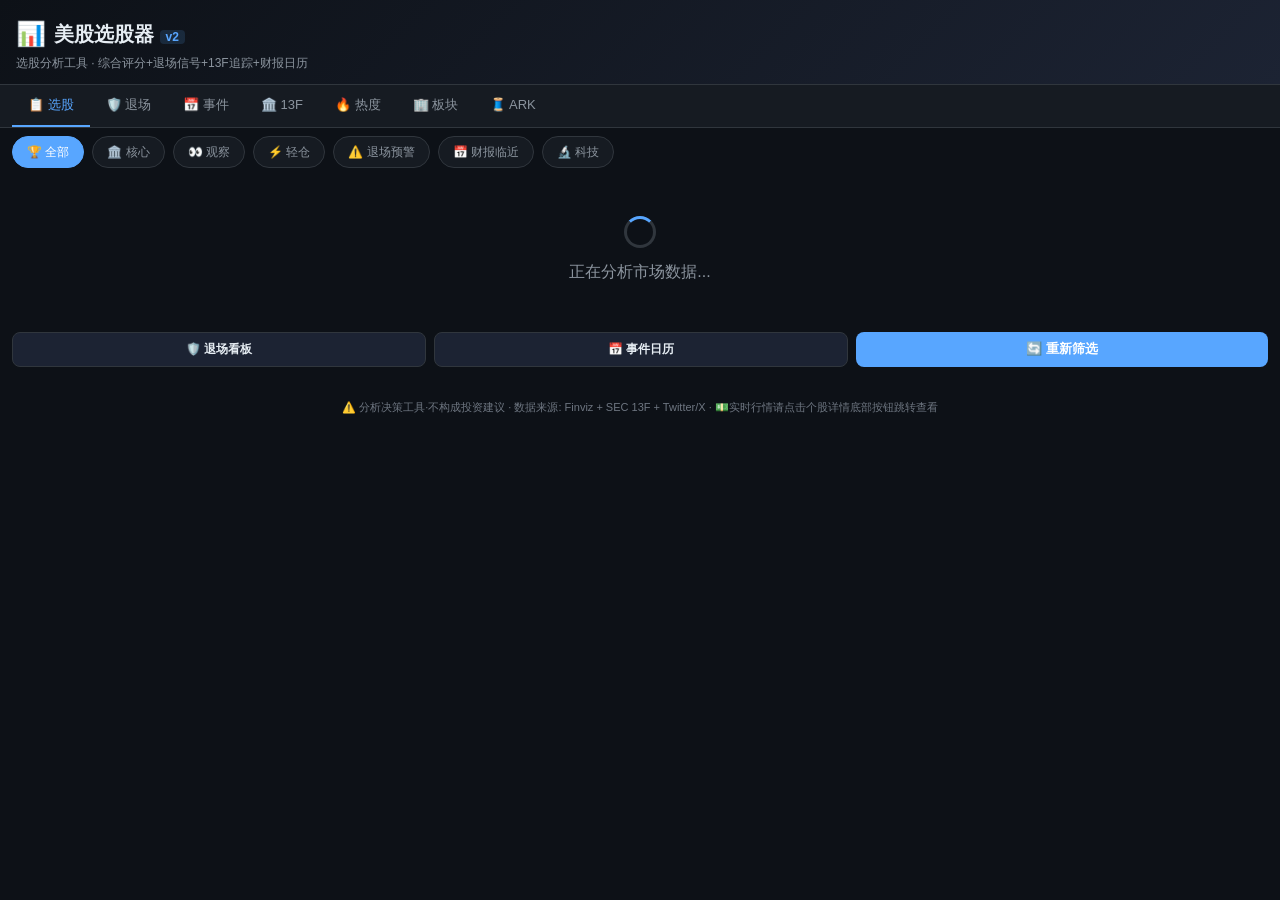
==== screener.html @ b270546b "chore: v4.0.0 最终修复" ====
<!DOCTYPE html>
<html lang="zh-CN">
<head>
  <meta charset="UTF-8">
  <meta name="viewport" content="width=device-width, initial-scale=1.0, maximum-scale=1.0, user-scalable=no">
  <title>美股选股器 v2</title>
  <link rel="manifest" href="manifest.json">
  <meta name="apple-mobile-web-app-capable" content="yes">
  <meta name="apple-mobile-web-app-status-bar-style" content="black-translucent">
  <meta name="apple-mobile-web-app-title" content="选股器">
  <link rel="apple-touch-icon" href="icon-192.png">
  <link rel="stylesheet" href="screener-style.css?v=3.0.0">
  <style>
    /* v2 新增样式 */
    .exit-banner {
      background: linear-gradient(135deg, #1a2332, #2d1b1b);
      border: 1px solid #f85149;
      margin: 0 12px 8px;
      padding: 10px 14px;
      border-radius: 10px;
    }
    .exit-banner.hold { border-color: #3fb950; background: linear-gradient(135deg, #1a2332, #1b2d1b); }
    .exit-banner.warn { border-color: #d29922; background: linear-gradient(135deg, #1a2332, #2d2b1b); }
    .calendar-card {
      background: var(--bg-card);
      border: 1px solid var(--border);
      border-radius: 10px;
      margin: 0 12px 4px;
      padding: 10px 14px;
      display: flex;
      align-items: center;
      gap: 12px;
    }
    .calendar-date {
      width: 50px;
      text-align: center;
      flex-shrink: 0;
    }
    .calendar-date .day { font-size: 20px; font-weight: 700; }
    .calendar-date .month { font-size: 11px; color: var(--text-muted); }
    .calendar-info { flex: 1; }
    .calendar-info .title { font-size: 13px; font-weight: 600; }
    .calendar-info .desc { font-size: 11px; color: var(--text-secondary); }
    .impact-badge {
      font-size: 10px; padding: 2px 8px; border-radius: 4px; font-weight: 600;
    }
    .impact-high { background: rgba(248,81,73,0.2); color: #f85149; }
    .impact-mid { background: rgba(210,153,34,0.2); color: #d29922; }
    .impact-low { background: rgba(139,148,158,0.2); color: #8b949e; }
    .impact-extreme { background: rgba(188,140,255,0.2); color: #bc8cff; }
    .today-marker {
      display: inline-block;
      background: var(--accent-blue);
      color: #fff;
      font-size: 10px;
      padding: 1px 6px;
      border-radius: 3px;
      margin-left: 6px;
    }
    .fund-card {
      background: var(--bg-card);
      border: 1px solid var(--border);
      border-radius: 10px;
      margin: 0 12px 8px;
      padding: 12px 14px;
    }
    .fund-header {
      display: flex;
      align-items: center;
      justify-content: space-between;
      margin-bottom: 6px;
    }
    .fund-name { font-size: 14px; font-weight: 700; }
    .fund-house { font-size: 11px; color: var(--text-muted); }
    .fund-stock {
      display: inline-block;
      font-size: 12px;
      background: rgba(63,185,80,0.15);
      color: var(--accent-green);
      padding: 2px 8px;
      border-radius: 4px;
      margin: 2px 4px 2px 0;
    }
    .fund-stock.sell {
      background: rgba(248,81,73,0.15);
      color: var(--accent-red);
    }
    .tag.buy { background: rgba(63,185,80,0.15); color: var(--accent-green); }
    .tag.sell { background: rgba(248,81,73,0.15); color: var(--accent-red); }
    .tag.hold { background: rgba(88,166,255,0.15); color: var(--accent-blue); }
    .tag.warn { background: rgba(210,153,34,0.15); color: #d29922; }
    .earnings-countdown {
      font-size: 11px;
      color: var(--text-secondary);
      margin-top: 2px;
    }
  </style>
</head>
<body>

<!-- ======== Header ======== -->
<header class="app-header">
  <div class="app-title">
    <span class="icon">📊</span>
    <span>美股选股器 <span style="font-size:12px; color:#58a6ff; background:rgba(88,166,255,0.15); padding:0 6px; border-radius:4px">v2</span></span>
  </div>
  <div class="app-subtitle">选股分析工具 · 综合评分+退场信号+13F追踪+财报日历</div>
</header>

<!-- ======== Tab Bar ======== -->
<div class="tab-bar" id="tabBar">
  <div class="tab active" data-tab="results" onclick="switchTab('results')">📋 选股</div>
  <div class="tab" data-tab="holdings" onclick="switchTab('holdings')">🛡️ 退场</div>
  <div class="tab" data-tab="calendar" onclick="switchTab('calendar')">📅 事件</div>
  <div class="tab" data-tab="funds" onclick="switchTab('funds')">🏛️ 13F</div>
  <div class="tab" data-tab="heatmap" onclick="switchTab('heatmap')">🔥 热度</div>
  <div class="tab" data-tab="market" onclick="switchTab('market')">🏢 板块</div>
  <div class="tab" data-tab="ark" onclick="switchTab('ark')">🧵 ARK</div>
</div>

<!-- ======== Filter Chips ======== -->
<div class="filter-bar" id="filterBar">
  <div class="filter-chip active" data-filter="all" onclick="applyFilter('all')">🏆 全部</div>
  <div class="filter-chip" data-filter="core" onclick="applyFilter('core')">🏛️ 核心</div>
  <div class="filter-chip" data-filter="watch" onclick="applyFilter('watch')">👀 观察</div>
  <div class="filter-chip" data-filter="light" onclick="applyFilter('light')">⚡ 轻仓</div>
  <div class="filter-chip" data-filter="exit_warn" onclick="applyFilter('exit_warn')">⚠️ 退场预警</div>
  <div class="filter-chip" data-filter="earnings" onclick="applyFilter('earnings')">📅 财报临近</div>
  <div class="filter-chip" data-filter="tech" onclick="applyFilter('tech')">🔬 科技</div>
</div>

<!-- ======== Content ======== -->
<div id="contentArea">
  <div class="loading" id="loadingIndicator">
    <div class="spinner"></div>
    <div>正在分析市场数据...</div>
  </div>
  <div id="resultsContent" style="display:none"></div>
</div>

<!-- ======== Bottom ======== -->
<div class="btn-group">
  <button class="btn btn-secondary" onclick="switchTab('holdings')">🛡️ 退场看板</button>
  <button class="btn btn-secondary" onclick="switchTab('calendar')">📅 事件日历</button>
  <button class="btn btn-primary" onclick="runScreener()">🔄 重新筛选</button>
</div>

<div class="disclaimer">
  ⚠️ 分析决策工具·不构成投资建议 · 数据来源: Finviz + SEC 13F + Twitter/X · 💵实时行情请点击个股详情底部按钮跳转查看
</div>

<script src="screener-data.js?v=4.0.0"></script>
<script>
// 清除所有旧Service Worker，确保加载最新版
if ('serviceWorker' in navigator) {
  navigator.serviceWorker.getRegistrations().then(regs => {
    regs.forEach(r => r.unregister());
  });
}}
if ('serviceWorker' in navigator) {
  navigator.serviceWorker.register('sw.js').then(reg => {
    console.log('[SW] 注册成功');
    
    // 监听版本更新
    reg.addEventListener('updatefound', () => {
      const newWorker = reg.installing;
      newWorker.addEventListener('statechange', () => {
        if (newWorker.state === 'installed' && navigator.serviceWorker.controller) {
          // 新版本已下载
          if (confirm('📊 选股器有新版本可用！是否立即刷新应用？')) {
            newWorker.postMessage({ type: 'SKIP_WAITING' });
            window.location.reload();
          }
        }
      });
    });
  }).catch(() => {});
  
  // 监听来自SW的消息
  navigator.serviceWorker.addEventListener('message', event => {
    if (event.data && event.data.type === 'VERSION_RESPONSE') {
      const ver = event.data.data;
      console.log('[SW] 服务器版本:', ver.version);
    }
  });
}
// ========================================
// 美股选股器 v2.0 - 主程序
// ========================================

let currentFilter = 'all';
let currentTab = 'results';
let stockList = [];

function init() {
  stockList = Object.values(STOCK_DATABASE);
  stockList.sort((a, b) => b.comp - a.comp);
  setTimeout(() => {
    document.getElementById('loadingIndicator').style.display = 'none';
    renderResults();
  }, 400);
}

// ---- Tab 切换 ----
function switchTab(tab) {
  currentTab = tab;
  document.querySelectorAll('.tab').forEach(t => t.classList.remove('active'));
  document.querySelector(`.tab[data-tab="${tab}"]`).classList.add('active');
  
  const hasFilter = ['results', 'holdings'].includes(tab);
  document.getElementById('filterBar').style.display = hasFilter ? 'flex' : 'none';
  
  document.getElementById('resultsContent').style.display = 'block';
  
  switch(tab) {
    case 'results': renderResults(); break;
    case 'holdings': renderExitSignals(); break;
    case 'calendar': renderCalendar(); break;
    case 'funds': renderFunds(); break;
    case 'heatmap': renderHeatmap(); break;
    case 'market': renderMarket(); break;
    case 'ark': renderARK(); break;
  }
}

// ---- 筛选 ----
function applyFilter(filter) {
  currentFilter = filter;
  document.querySelectorAll('.filter-chip').forEach(c => c.classList.remove('active'));
  document.querySelector(`.filter-chip[data-filter="${filter}"]`).classList.add('active');
  
  if (currentTab === 'holdings') renderExitSignals();
  else renderResults();
}

function getFilteredStocks() {
  let list = [...stockList];
  switch(currentFilter) {
    case 'core': list = list.filter(s => s.position === 'core'); break;
    case 'watch': list = list.filter(s => s.position === 'watch'); break;
    case 'light': list = list.filter(s => s.position === 'light'); break;
    case 'exit_warn': list = list.filter(s => s.exit && s.exit.status !== '持有'); break;
    case 'earnings': list = list.filter(s => { const d = daysUntil(s.earnings_date); return d >= 0 && d <= 30; }); break;
    case 'tech': list = list.filter(s => s.sector === '科技'); break;
  }
  return list;
}

// ============================================================
// TAB 1: 选股结果
// ============================================================
function renderResults() {
  const list = getFilteredStocks();
  let html = `<div class="section-title">📋 选股结果 <span class="badge">${list.length}只</span></div>`;
  
  const top = SECTOR_PERFORMANCE[0];
  html += `<div class="sector-banner">
    <div class="sector-name">🥇 ${top.name} 领先</div>
    <div class="sector-stats">
      <span>近1月 <strong>${top.month}</strong></span>
      <span>近1季 <strong>${top.quarter}</strong></span>
      <span>YTD <strong>${top.ytd}</strong></span>
    </div>
  </div>`;
  
  list.forEach((s, i) => {
    const r = i + 1;
    const rc = r <= 3 ? `rank-${r}` : 'rank-default';
    const days = daysUntil(s.earnings_date);
    const earnLabel = (days >= 0 && days <= 30) ? `<span class="today-marker">${days}天后财报</span>` : '';
    
    html += `
    <div class="stock-card" onclick="showDetail('${s.ticker}')">
      <div class="stock-top">
        <div class="stock-info">
          <div class="stock-rank ${rc}">${r}</div>
          <div>
            <div class="stock-ticker">${s.ticker} <span class="stock-name">${s.name}</span></div>
          </div>
        </div>
        <div class="stock-change change-${s.change >= 0 ? 'up' : 'down'}">${s.change >= 0 ? '+' : ''}${s.change.toFixed(2)}%</div>
      </div>
      <div class="stock-meta">
        <span class="tag sector">${s.sector}</span>
        <span class="tag ${s.comp >= 4.5 ? 'score-high' : s.comp >= 4.0 ? 'score-mid' : 'score-low'}">${s.comp.toFixed(1)}分 ${stars(s.tech)}</span>
        <span class="position-badge position-${s.position}">${positionLabel(s.position)}</span>
        ${s.exit && s.exit.status !== '持有' ? `<span class="tag warn">⚠️ ${s.exit.status}</span>` : ''}
        ${earnLabel}
      </div>
      <div class="stock-body">
        <div class="stock-grid">
          <div class="metric"><div class="metric-label">技术</div><div class="metric-value">${stars(s.tech)}</div></div>
          <div class="metric"><div class="metric-label">基本面</div><div class="metric-value">${stars(s.fund)}</div></div>
          <div class="metric"><div class="metric-label">热度</div><div class="metric-value heat-high">${s.heat}/10</div></div>
          <div class="metric"><div class="metric-label">综合</div><div class="metric-value" style="color:${scoreColor(s.comp)}">${s.comp.toFixed(1)}</div></div>
        </div>
        <div class="stock-catalyst">💡 ${s.description}</div>
        <div class="stock-risk">⚠️ ${s.risk}</div>
        <div style="margin-top:6px; display:flex; gap:6px; align-items:center">
          <span style="font-size:11px; color:#8b949e">📊 综合${s.comp.toFixed(1)} · 🔥${s.heat}/10</span>
          <span style="font-size:11px; color:#58a6ff; cursor:pointer" onclick="event.stopPropagation();window.open('https://finviz.com/quote.ashx?t=${s.ticker}','_blank')">📈 K线</span>
          <span style="font-size:11px; color:#8b949e">|</span>
          <span style="font-size:11px; color:#58a6ff; cursor:pointer" onclick="event.stopPropagation();window.open('https://www.google.com/finance/quote/${s.ticker}:NASDAQ','_blank')">💵 实时价</span>
          ${s.earnings_date ? `<span style="font-size:11px; color:#8b949e">|</span>
          <span style="font-size:11px; color:#d29922">📅 ${s.earnings_date}</span>` : ''}
        </div>
      </div>
    </div>`;
  });
  
  document.getElementById('resultsContent').innerHTML = html;
}

// ============================================================
// TAB 2: 退场信号看板
// ============================================================
function renderExitSignals() {
  let list = [...stockList];
  if (currentFilter === 'exit_warn') list = list.filter(s => s.exit && s.exit.status !== '持有');
  
  let html = `
  <div class="section-title">🛡️ 退场信号看板 <span class="badge">${list.length}只</span></div>
  <div class="card" style="font-size:12px">
    <strong>止盈逻辑：</strong>RSI>85 / 涨幅偏离均线>20% → 减仓<br>
    <strong>止损逻辑：</strong>跌破SMA50 / RSI&lt;30 → 清仓<br>
    <strong>预警逻辑：</strong>SMA20下穿SMA50 → 趋势转空
  </div>`;
  
  // 统计
  const warnCount = list.filter(s => s.exit && s.exit.status !== '持有').length;
  if (warnCount > 0) {
    html += `<div class="exit-banner warn">
      <strong>⚠️ ${warnCount}只股票需关注退场信号</strong> — 部分标的存在超买/回调风险
    </div>`;
  }
  
  list.forEach(s => {
    const ex = s.exit || { stop: -15, rsi_sell: 85, ma_violation: 'SMA50', status: '持有' };
    const isWarn = ex.status !== '持有';
    const bannerClass = isWarn ? (ex.status === '超买预警' ? 'warn' : 'exit-banner') : 'hold';
    
    html += `
    <div class="stock-card" onclick="showDetail('${s.ticker}')">
      <div class="stock-top">
        <div class="stock-info">
          <div class="stock-ticker">${s.ticker} <span class="stock-name">${s.name}</span></div>
        </div>
        <div>
          <span class="tag ${isWarn ? 'warn' : 'hold'}">${exitIcon(ex.status)} ${ex.status}</span>
          <span class="position-badge position-${s.position}">${positionLabel(s.position)}</span>
        </div>
      </div>
      <div class="stock-body">
        <div class="stock-grid">
          <div class="metric"><div class="metric-label">止损线</div><div class="metric-value" style="color:#f85149">${s.price * (1 - ex.stop/100) > 0 ? '$' + (s.price * (1 - ex.stop/100)).toFixed(2) : '-'}</div></div>
          <div class="metric"><div class="metric-label">止损幅度</div><div class="metric-value" style="color:#f85149">${ex.stop}%</div></div>
          <div class="metric"><div class="metric-label">RSI警戒</div><div class="metric-value" style="color:#d29922">${ex.rsi_sell}</div></div>
          <div class="metric"><div class="metric-label">均线信号</div><div class="metric-value" style="color:#58a6ff">跌破${ex.ma_violation}</div></div>
        </div>
        ${s.option_flow ? `<div class="info-row"><span class="label">期权异动</span><span class="value">${s.option_flow}</span></div>` : ''}
        ${s.hedge_fund_buys.length ? `<div class="info-row"><span class="label">13F增持</span><span class="value">${s.hedge_fund_buys.join(', ')}</span></div>` : ''}
      </div>
    </div>`;
  });
  
  if (list.length === 0) {
    html += `<div class="empty-state"><div class="emoji">✅</div><div>暂无退场预警，所有标的持有中</div></div>`;
  }
  
  document.getElementById('resultsContent').innerHTML = html;
}

// ============================================================
// TAB 3: 事件日历
// ============================================================
function renderCalendar() {
  const today = new Date();
  const todayStr = today.toISOString().slice(0, 10);
  
  let html = `<div class="section-title">📅 事件日历 <span class="badge">含财报+经济数据</span></div>`;
  
  // 近期财报
  html += `<div class="card" style="margin-bottom:4px">
    <div class="card-header"><span class="card-title">📊 近期财报（30天内）</span></div>`;
  
  const earningsList = stockList.filter(s => {
    const d = daysUntil(s.earnings_date);
    return d >= 0 && d <= 30;
  }).sort((a, b) => daysUntil(a.earnings_date) - daysUntil(b.earnings_date));
  
  earningsList.forEach(s => {
    const d = daysUntil(s.earnings_date);
    const dd = new Date(s.earnings_date);
    const day = dd.getDate();
    const mon = ['1月','2月','3月','4月','5月','6月','7月','8月','9月','10月','11月','12月'][dd.getMonth()];
    const isToday = s.earnings_date === todayStr;
    
    html += `<div class="calendar-card">
      <div class="calendar-date">
        <div class="day">${day}</div>
        <div class="month">${mon}</div>
      </div>
      <div class="calendar-info">
        <div class="title">${s.ticker} ${s.name} ${isToday ? '<span class="today-marker">今天</span>' : ''}</div>
        <div class="desc">${s.earnings_beat || '待公布'}</div>
      </div>
      <div><span class="impact-badge impact-high">${d}天后</span></div>
    </div>`;
  });
  
  html += `</div>`;
  
  // 经济日历
  html += `<div class="section-title">🏛️ 宏观经济事件</div>`;
  
  ECONOMIC_CALENDAR.forEach(e => {
    const dd = new Date(e.date);
    const day = dd.getDate();
    const mon = ['1月','2月','3月','4月','5月','6月','7月','8月','9月','10月','11月','12月'][dd.getMonth()];
    const d = daysUntil(e.date);
    if (d < 0) return;
    const impactClass = e.impact === '极高' ? 'impact-extreme' : `impact-${e.impact === '高' ? 'high' : 'mid'}`;
    
    html += `<div class="calendar-card">
      <div class="calendar-date">
        <div class="day">${day}</div>
        <div class="month">${mon}</div>
      </div>
      <div class="calendar-info">
        <div class="title">${e.event}</div>
      </div>
      <div><span class="impact-badge ${impactClass}">${e.impact}</span></div>
    </div>`;
  });
  
  // 美联储日历Tip
  html += `<div class="card" style="margin-top:8px; font-size:12px">
    <strong>💡 策略提醒：</strong>
    FOMC会议前后3天科技股波动加大。CPI/PPI数据日建议减少敞口。
    财报前2周期权IV升高，适合已持仓者卖Call收溢价。
  </div>`;
  
  document.getElementById('resultsContent').innerHTML = html;
}

// ============================================================
// TAB 4: 13F持仓追踪（升级版）
// ============================================================
function renderFunds() {
  let html = `<div class="section-title">🏛️ 13F大佬持仓 <span class="badge">2026-Q1</span></div>
  <div class="card" style="font-size:12px; margin-bottom:8px">
    来源：SEC 13F filings · 显示最新季度增减持TOP股票及金额
  </div>`;
  
  Object.values(HEDGE_FUND_13F).forEach(f => {
    // 判断是否新版数据（带金额的详细版）
    const isDetailed = f.top_buys.length > 0 && typeof f.top_buys[0] === 'object';
    
    html += `<div class="fund-card">
      <div class="fund-header">
        <div>
          <div class="fund-name">${f.name}</div>
          <div class="fund-house">${f.fund} · ${f.last_updated}</div>
        </div>
        ${f.portfolio_value ? `<span style="font-size:11px; color:#d29922">组合 ${f.portfolio_value}${f.positions ? ' · ' + f.positions + '只' : ''}</span>` : ''}
      </div>`;
    
    // 统一渲染：兼容新版（对象数组）和旧版（字符串数组）
    const renderStocks = (list, color, label) => {
      if (!list || list.length === 0) return '';
      let html = `<div style="margin-bottom:4px"><span style="font-size:12px; color:${color}; font-weight:600">${label}</span></div><div style="margin-bottom:10px">`;
      list.forEach(item => {
        let ticker, amountStr = '', name = '';
        if (typeof item === 'object') {
          ticker = item.ticker;
          amountStr = item.amount || (item.shares ? ` (${item.shares})` : '');
          const s = STOCK_DATABASE[ticker.toLowerCase()];
          name = s ? s.name : '';
        } else {
          ticker = item;
          const s = STOCK_DATABASE[ticker.toLowerCase()];
          name = s ? s.name : '';
        }
        html += `<div class="info-row" style="font-size:12px">
          <span><span class="fund-stock" onclick="showDetail('${ticker}')" style="font-size:12px; cursor:pointer">${ticker} ${name}</span></span>
          ${amountStr ? `<span style="color:${color}">${amountStr}</span>` : ''}
        </div>`;
      });
      html += `</div>`;
      return html;
    };
    
    html += renderStocks(f.top_buys, '#3fb950', '📈 增持');
    html += renderStocks(f.top_sells, '#f85149', '📉 减持');
    
    html += `</div>`;
  });
  
  // 共识分析（升级版）
  html += `<div class="section-title">🔍 大佬共识分析（12位）</div>
  <div class="card" style="font-size:12px">
    <div class="info-row"><span class="label">🥇 最多大佬买入</span><span class="value" style="color:#3fb950">NVDA (6家), MSFT/AMZN (4家), AVGO/META (3家)</span></div>
    <div class="info-row"><span class="label">Renaissance NVDA</span><span class="value" style="color:#3fb950">+$278M</span></div>
    <div class="info-row"><span class="label">Citadel NVDA</span><span class="value" style="color:#3fb950">+$850M 🏆最大多头</span></div>
    <div class="info-row"><span class="label">Tiger Global META</span><span class="value" style="color:#3fb950">+$480M</span></div>
    <div class="info-row"><span class="label">Point72 NVDA</span><span class="value" style="color:#3fb950">+$350M</span></div>
    <div class="info-row"><span class="label">Buffett 减持</span><span class="value" style="color:#f85149">AAPL -$1.2B</span></div>
    <div class="info-row"><span class="label">Renaissance 减持</span><span class="value" style="color:#f85149">COST -$578M, PLTR -$542M</span></div>
  </div>`;
  
  document.getElementById('resultsContent').innerHTML = html;
}

// ============================================================
// TAB 5: 热度排行
// ============================================================
function renderHeatmap() {
  const sorted = [...stockList].sort((a, b) => b.heat - a.heat);
  let html = `<div class="section-title">🔥 社交热度排行 <span class="badge">30个来源</span></div>`;
  
  sorted.forEach((s, i) => {
    const bar = (s.heat / 10 * 100).toFixed(0);
    html += `<div class="card" onclick="showDetail('${s.ticker}')">
      <div class="card-header">
        <span class="card-title">#${i+1} ${s.ticker} ${s.name}</span>
        <span class="card-score" style="color:${s.heat >= 8 ? '#f97316' : '#d29922'}">${s.heat}/10 ${fires(s.heat)}</span>
      </div>
      <div class="score-bar"><div class="score-bar-track"><div class="score-bar-fill" style="width:${bar}%; background:${s.heat >= 8 ? '#f97316' : '#d29922'}"></div></div></div>
      <div class="info-row"><span class="label">综合评分</span><span class="value">${s.comp.toFixed(1)} ${stars(s.tech)}</span></div>
      <div class="info-row"><span class="label">催化剂</span><span class="value">${s.description}</span></div>
    </div>`;
  });
  
  document.getElementById('resultsContent').innerHTML = html;
}

// ============================================================
// TAB 6: 板块（升级版：板块分类+各板块下股票+排行榜）
// ============================================================
function renderMarket() {
  const emojis = ['🥇','🥈','🥉','4️⃣','5️⃣','6️⃣','7️⃣','8️⃣','9️⃣','🔟','11'];
  
  // 按板块分组
  const sectorGroups = {};
  stockList.forEach(s => {
    if (!sectorGroups[s.sector]) sectorGroups[s.sector] = [];
    sectorGroups[s.sector].push(s);
  });
  
  // 板块表现映射
  const perfMap = {};
  SECTOR_PERFORMANCE.forEach(p => { perfMap[p.name] = p; });
  
  let html = `<div class="section-title">📈 板块分类 <span class="badge">${Object.keys(sectorGroups).length}个板块</span></div>`;
  
  // 板块快速导航
  html += `<div class="filter-bar" style="flex-wrap:wrap; padding-bottom:4px">`;
  Object.keys(sectorGroups).sort().forEach(sec => {
    const perf = perfMap[sec];
    const rank = perf ? perf.rank : 99;
    const emoji = rank <= 3 ? ['🥇','🥈','🥉'][rank-1] : '';
    const color = perf && perf.change.includes('+') ? '#3fb950' : '#f85149';
    html += `<div class="filter-chip" onclick="document.getElementById('sector-${sec}').scrollIntoView({behavior:'smooth'})" style="background:rgba(88,166,255,0.1);border-color:#58a6ff;color:#58a6ff">
      ${emoji} ${sec} (${sectorGroups[sec].length})
    </div>`;
  });
  html += `<div class="filter-chip" onclick="document.getElementById('sector-ranking').scrollIntoView({behavior:'smooth'})" style="background:rgba(210,153,34,0.1);border-color:#d29922;color:#d29922">
    🏆 板块排行
  </div>`;
  html += `</div>`;
  
  // 各板块股票
  Object.keys(sectorGroups).sort((a,b) => {
    const pa = perfMap[a]; const pb = perfMap[b];
    return (pa ? pa.rank : 99) - (pb ? pb.rank : 99);
  }).forEach(sec => {
    const stocks = sectorGroups[sec].sort((a,b) => b.comp - a.comp);
    const perf = perfMap[sec];
    const rank = perf ? perf.rank : '-';
    const rankEmoji = rank <= 3 ? ['🥇','🥈','🥉'][rank-1] : `#${rank}`;
    const color = perf && perf.change.includes('+') ? '#3fb950' : '#f85149';
    
    html += `<div class="section-title" id="sector-${sec}" style="padding-top:12px">
      ${rankEmoji} ${sec} <span class="badge">${stocks.length}只</span>
      ${perf ? `<span style="font-size:12px; color:${color}; margin-left:8px">${perf.change} · 1月${perf.month}</span>` : ''}
    </div>`;
    
    // 板块Finviz链接
    const finvizSector = sec === '科技' ? 'Technology' : 
                         sec === '消费防御' ? 'Consumer Defensive' :
                         sec === '金融' ? 'Financial' :
                         sec === '能源' ? 'Energy' : sec;
    html += `<div style="padding:0 12px 4px">
      <span style="font-size:11px; color:#58a6ff; cursor:pointer" onclick="window.open('https://finviz.com/groups.ashx?g=sector&v=141&t=PER&o=-perf4w','_blank')">🔗 Finviz板块页面 →</span>
    </div>`;
    
    // 板块概览卡片
    if (perf) {
      html += `<div class="card" style="margin-bottom:4px">
        <div style="display:flex; gap:10px; flex-wrap:wrap; font-size:12px; color:#8b949e">
          <span>今日 <strong style="color:${color}">${perf.change}</strong></span>
          <span>近1周 <strong style="color:#e6edf3">${perf.week}</strong></span>
          <span>近1月 <strong style="color:#e6edf3">${perf.month}</strong></span>
          <span>近1季 <strong style="color:#e6edf3">${perf.quarter}</strong></span>
          <span>YTD <strong style="color:#e6edf3">${perf.ytd}</strong></span>
        </div>
      </div>`;
    }
    
    // 该板块下的股票卡片（精简版）
    stocks.forEach((s, i) => {
      const optFlow = s.option_flow ? `<span style="font-size:11px; color:#f97316">🔥 ${s.option_flow.substring(0,20)}</span>` : '';
      const exitWarn = s.exit && s.exit.status !== '持有' ? `<span class="tag warn" style="font-size:10px">⚠️</span>` : '';
      
      html += `<div class="stock-card" onclick="showDetail('${s.ticker}')" style="margin-bottom:2px">
        <div class="stock-top" style="padding:8px 12px 4px">
          <div class="stock-info">
            <div class="stock-rank rank-default" style="width:20px;height:20px;font-size:10px">${i+1}</div>
            <div>
              <div class="stock-ticker" style="font-size:14px">${s.ticker} <span class="stock-name" style="font-size:11px">${s.name}</span></div>
            </div>
          </div>
          <div style="display:flex;align-items:center;gap:6px">
            <span class="position-badge position-${s.position}" style="font-size:10px">${positionLabel(s.position)}</span>
            ${exitWarn}
            <div class="stock-change change-${s.change >= 0 ? 'up' : 'down'}" style="font-size:12px">${s.change >= 0 ? '+' : ''}${s.change.toFixed(2)}%</div>
          </div>
        </div>
        <div style="padding:2px 12px 8px; display:flex; gap:8px; font-size:11px; color:var(--text-secondary)">
          <span>综合 ${s.comp.toFixed(1)}</span>
          <span>热度 ${s.heat}/10 ${fires(s.heat)}</span>
          <span>${stars(s.tech)}</span>
          ${optFlow}
          <span style="margin-left:auto; color:#58a6ff; font-size:11px" onclick="event.stopPropagation();window.open('https://finviz.com/quote.ashx?t=${s.ticker}','_blank')">📈</span>
        </div>
      </div>`;
    });
  });
  
  // 板块排行总表
  html += `<div class="section-title" id="sector-ranking" style="padding-top:16px">🏆 11大板块排名</div>`;
  SECTOR_PERFORMANCE.forEach((sec, i) => {
    html += `<div class="card" style="margin-bottom:2px">
      <div class="card-header" style="margin-bottom:2px">
        <span class="card-title">${emojis[i] || ''} ${sec.name}</span>
        <span class="card-score" style="color:${sec.change.includes('+') ? '#3fb950' : '#f85149'};font-size:14px">${sec.change}</span>
      </div>
      <div style="display:flex; gap:8px; flex-wrap:wrap; font-size:11px; color:#8b949e">
        <span>近1月 <strong style="color:#e6edf3">${sec.month}</strong></span>
        <span>近1季 <strong style="color:#e6edf3">${sec.quarter}</strong></span>
        <span>YTD <strong style="color:#e6edf3">${sec.ytd}</strong></span>
        <span style="margin-left:auto">
          <span style="color:#58a6ff;cursor:pointer" onclick="event.stopPropagation();window.open('https://finviz.com/groups.ashx?g=sector&t=PER&o=-perf4w','_blank')">Finviz→</span>
        </span>
      </div>
    </div>`;
  });
  
  // 策略建议
  const techPerf = SECTOR_PERFORMANCE[0];
  html += `<div class="section-title">💡 板块轮动策略</div>
  <div class="card" style="font-size:12px">
    <div class="stock-catalyst" style="margin-bottom:6px">🥇 科技板块强势（1月+${techPerf.month}），AI驱动不变</div>
    <div class="stock-catalyst" style="margin-bottom:6px; border-left-color:#d29922">🥈 消费防御震荡上行，适合稳健配置</div>
    <div class="stock-catalyst" style="border-left-color:#f97316">🥉 能源YTD+31%但已高位，注意油价回调风险</div>
  </div>`;
  
  document.getElementById('resultsContent').innerHTML = html;
}

// ============================================================
// 个股详情（增强版）
// ============================================================
function showDetail(ticker) {
  const s = STOCK_DATABASE[ticker];
  if (!s) return;
  const ex = s.exit || {};
  const pct = (s.comp / 5 * 100).toFixed(0);
  const days = daysUntil(s.earnings_date);
  
  let html = `<div class="section-title">🔍 ${s.ticker} ${s.name} 全景分析</div>`;
  
  // 评分卡片
  html += `<div class="card">
    <div class="card-header">
      <span class="card-title">${s.ticker} · ${s.sector} · ${s.industry}</span>
      <span class="card-score" style="color:${scoreColor(s.comp)}">${s.comp.toFixed(1)} ${stars(s.tech)}</span>
    </div>
    <div class="score-bar"><div class="score-bar-track"><div class="score-bar-fill" style="width:${pct}%; background:${scoreColor(s.comp)}"></div></div></div>
    <div class="position-badge position-${s.position}" style="margin:6px 0">${positionLabel(s.position)}</div>
  </div>`;
  
  // 五维评分
  html += `<div class="card">
    <div class="card-header"><span class="card-title">📊 五维评分</span></div>
    ${[
      {label:'技术面(30%)', val: s.tech, color:'#3fb950'},
      {label:'基本面(30%)', val: s.fund, color:'#58a6ff'},
      {label:'社交热度(25%)', val: s.heat/2, color:'#f97316'},
      {label:'催化剂(15%)', val: s.catalyst, color:'#bc8cff'}
    ].map(m => `
      <div class="info-row"><span class="label">${m.label}</span><span class="value">${'⭐'.repeat(Math.round(m.val))}${m.val - Math.round(m.val) > 0 ? '✨' : ''}</span></div>
      <div class="score-bar"><div class="score-bar-track"><div class="score-bar-fill" style="width:${m.val*20}%; background:${m.color}"></div></div></div>
    `).join('')}
  </div>`;
  
  // 退场信号
  html += `<div class="card">
    <div class="card-header">
      <span class="card-title">🛡️ 退场信号</span>
      <span class="tag ${ex.status === '持有' ? 'hold' : 'warn'}">${exitIcon(ex.status)} ${ex.status}</span>
    </div>
    <div class="info-row"><span class="label">止损价位</span><span class="value" style="color:#f85149">$${(s.price * (1 - ex.stop/100)).toFixed(2)} (${ex.stop}%)</span></div>
    <div class="info-row"><span class="label">RSI警戒</span><span class="value" style="color:#d29922">RSI > ${ex.rsi_sell}</span></div>
    <div class="info-row"><span class="label">均线信号</span><span class="value" style="color:#58a6ff">跌破${ex.ma_violation}</span></div>
  </div>`;
  
  // 催化剂+事件
  html += `<div class="card">
    <div class="card-header"><span class="card-title">💡 催化剂</span></div>
    <div class="stock-catalyst">${s.description}</div>
    <div class="info-row" style="margin-top:6px"><span class="label">下次财报</span><span class="value">${s.earnings_date || '待定'} ${days >= 0 && days <= 30 ? '· ' + days + '天后' : ''}</span></div>
    ${s.earnings_beat ? `<div class="info-row"><span class="label">上季表现</span><span class="value" style="color:#3fb950">${s.earnings_beat}</span></div>` : ''}
  </div>`;
  
  // 聪明钱信号
  html += `<div class="card">
    <div class="card-header"><span class="card-title">🏛️ 聪明钱信号</span></div>
    ${s.option_flow ? `<div class="info-row"><span class="label">期权异动</span><span class="value" style="color:#f97316">${s.option_flow}</span></div>` : ''}
    ${s.hedge_fund_buys.length ? `<div class="info-row"><span class="label">13F大佬增持</span><span class="value" style="color:#3fb950">${s.hedge_fund_buys.join(', ')}</span></div>` : ''}
  </div>`;
  
  // 风险
  html += `<div class="card">
    <div class="card-header"><span class="card-title">⚠️ 风险</span></div>
    <div class="stock-risk">${s.risk}</div>
  </div>`;
  
  // 跳转外部工具
  const tickerLow = s.ticker.toLowerCase();
  html += `<div style="display:flex; gap:8px; padding:8px 12px">
    <button class="btn btn-secondary" onclick="window.open('https://finviz.com/quote.ashx?t=${s.ticker}&p=d','_blank')" style="flex:1; justify-content:center">
      📈 Finviz K线
    </button>
    <button class="btn btn-secondary" onclick="window.open('https://www.google.com/finance/quote/${s.ticker}:NASDAQ','_blank')" style="flex:1; justify-content:center">
      💵 实时行情
    </button>
    <button class="btn btn-secondary" onclick="window.open('https://www.tradingview.com/chart/?symbol=${s.ticker}','_blank')" style="flex:1; justify-content:center">
      📊 TradingView
    </button>
  </div>`;
  
  // 实时行情 -> 数据来源说明
  html += `<div style="margin:0 12px 8px; padding:10px 14px; background:#1c2333; border:1px solid #30363d; border-radius:10px; text-align:center">
    <div style="font-size:12px; color:#8b949e; margin-bottom:6px">📌 选股器是分析决策工具</div>
    <div style="font-size:13px; color:#e6edf3; margin-bottom:4px">
      综合评分 ${s.comp.toFixed(1)} ${stars(s.tech)} · 社交热度 ${s.heat}/10 ${fires(s.heat)}
    </div>
    <div style="font-size:11px; color:#8b949e">
      💡 实时行情请点击底部 <strong style="color:#58a6ff">💵 实时行情</strong> 按钮跳转查看
    </div>
    <div style="margin-top:6px; display:flex; justify-content:center; gap:12px">
      <span style="font-size:11px; color:#58a6ff; cursor:pointer" onclick="window.open('https://finviz.com/quote.ashx?t=${s.ticker}','_blank')">📈 日K线</span>
      <span style="font-size:11px; color:#58a6ff; cursor:pointer" onclick="window.open('https://www.tradingview.com/chart/?symbol=${s.ticker}','_blank')">📊 技术分析</span>
      <span style="font-size:11px; color:#58a6ff; cursor:pointer" onclick="window.open('https://www.google.com/finance/quote/${s.ticker}:NASDAQ','_blank')">💵 实时价</span>
    </div>
  </div>`;
  
  html += `<div style="padding:8px 12px; text-align:center">
    <button class="btn btn-secondary" onclick="switchTab('results')" style="display:inline-flex; width:auto">← 返回</button>
  </div>`;
  
  document.getElementById('resultsContent').innerHTML = html;
  window.scrollTo({ top: 0, behavior: 'smooth' });
}

// ============================================================
// TAB 7: ARK每日交易追踪
// ============================================================
function renderARK() {
  const data = ARK_DATA;
  
  let html = `<div class="section-title">🧵 ARK每日交易追踪 <span class="badge">更新至 ${data.lastUpdated}</span></div>`;
  
  html += `<div class="card" style="margin-bottom:4px; font-size:12px">
    数据来源: <span style="color:#58a6ff;cursor:pointer" onclick="window.open('https://cathiesark.com/ark-funds-combined/trades','_blank')">cathiesark.com ↗</span>
    · ARK Invest（木头姐）每日持仓交易披露
  </div>`;
  
  let totalBuy = 0, totalSell = 0;
  data.recentDays.forEach(day => {
    if (day.buys) totalBuy += day.buys.length;
    if (day.sells) totalSell += day.sells.length;
  });
  
  html += `<div class="sector-banner" style="border-color:#bc8cff">
    <div style="display:flex; justify-content:space-between; align-items:center">
      <div><span style="font-size:16px; font-weight:700; color:#bc8cff">🧵 ARK 近5日交易</span></div>
      <div style="text-align:right">
        <div style="font-size:12px; color:#3fb950">🟢 买入 ${totalBuy}笔</div>
        <div style="font-size:12px; color:#f85149">🔴 卖出 ${totalSell}笔</div>
      </div>
    </div>
  </div>`;
  
  data.recentDays.forEach((day, di) => {
    const dateObj = new Date(day.date);
    const m = dateObj.getMonth() + 1;
    const d = dateObj.getDate();
    const wds = ['日','一','二','三','四','五','六'];
    const wd = wds[dateObj.getDay()];
    
    html += `<div class="section-title" style="padding-top:${di===0?'4':'12'}px">${di===0?'📌 ':''}${m}月${d}日 周${wd}</div>`;
    
    if (day.buys && day.buys.length > 0) {
      html += `<div class="card" style="margin-bottom:2px; border-left:3px solid #3fb950">
        <div style="font-size:12px; font-weight:600; color:#3fb950; margin-bottom:4px">🟢 买入</div>`;
      day.buys.forEach(t => {
        html += `<div class="info-row" style="font-size:12px">
          <span><span class="tag" style="background:rgba(188,140,255,0.15);color:#bc8cff;font-size:10px">${t.fund}</span> ${t.ticker}</span>
          <span style="color:#3fb950">+${t.amount}</span>
        </div>`;
      });
      html += `</div>`;
    }
    
    if (day.sells && day.sells.length > 0) {
      html += `<div class="card" style="margin-bottom:2px; border-left:3px solid #f85149">
        <div style="font-size:12px; font-weight:600; color:#f85149; margin-bottom:4px">🔴 卖出</div>`;
      day.sells.forEach(t => {
        html += `<div class="info-row" style="font-size:12px">
          <span><span class="tag" style="background:rgba(188,140,255,0.15);color:#bc8cff;font-size:10px">${t.fund}</span> ${t.ticker}</span>
          <span style="color:#f85149">-${t.amount}</span>
        </div>`;
      });
      html += `</div>`;
    }
  });
  
  html += `<div class="section-title" style="padding-top:12px">📌 本周交易热点</div>
  <div class="card" style="font-size:12px">
    <div class="info-row"><span class="label">连续卖出</span><span class="value" style="color:#f85149">TSM（连续5天减仓）、TWST（连续减仓）</span></div>
    <div class="info-row"><span class="label">持续买入</span><span class="value" style="color:#3fb950">NTRA（连续3天加仓）</span></div>
    <div class="info-row"><span class="label">操作方向</span><span class="value" style="color:#d29922">整体净卖出，减半导体仓位</span></div>
  </div>`;
  
  document.getElementById('resultsContent').innerHTML = html;
}

// ---- 重新筛选 ----
function runScreener() {
  document.getElementById('resultsContent').style.display = 'none';
  document.getElementById('loadingIndicator').style.display = 'flex';
  setTimeout(() => {
    document.getElementById('loadingIndicator').style.display = 'none';
    document.getElementById('resultsContent').style.display = 'block';
    stockList.sort((a, b) => (b.comp + Math.random()*0.1) - (a.comp + Math.random()*0.1));
    if (currentTab === 'holdings') renderExitSignals();
    else renderResults();
  }, 1000);
}

document.addEventListener('DOMContentLoaded', init);
</script>
</body>
</html>
---- screener-style.css ----
/* ========================================
   美股选股器 - Style Sheet
   深色主题, 专业数据面板风格
   ======================================== */

:root {
  --bg-primary: #0d1117;
  --bg-secondary: #161b22;
  --bg-card: #1c2333;
  --bg-hover: #252d3f;
  --border: #30363d;
  --text-primary: #e6edf3;
  --text-secondary: #8b949e;
  --text-muted: #6e7681;
  --accent-blue: #58a6ff;
  --accent-green: #3fb950;
  --accent-orange: #d29922;
  --accent-red: #f85149;
  --accent-purple: #bc8cff;
  --star-gold: #e3b341;
  --fire-red: #f97316;
}

* {
  margin: 0;
  padding: 0;
  box-sizing: border-box;
}

body {
  font-family: -apple-system, BlinkMacSystemFont, 'Segoe UI', 'PingFang SC', 'Hiragino Sans GB', 'Microsoft YaHei', sans-serif;
  background: var(--bg-primary);
  color: var(--text-primary);
  line-height: 1.5;
  padding: 0;
}

/* ---- Layout ---- */
.app-header {
  background: linear-gradient(135deg, #0d1117 0%, #1c2333 100%);
  border-bottom: 1px solid var(--border);
  padding: 16px 16px 12px;
  position: sticky;
  top: 0;
  z-index: 100;
}

.app-title {
  font-size: 20px;
  font-weight: 700;
  display: flex;
  align-items: center;
  gap: 8px;
}

.app-title .icon {
  font-size: 24px;
}

.app-subtitle {
  font-size: 12px;
  color: var(--text-secondary);
  margin-top: 2px;
}

.section-title {
  font-size: 15px;
  font-weight: 600;
  color: var(--text-secondary);
  padding: 16px 16px 8px;
  display: flex;
  align-items: center;
  gap: 6px;
}

.section-title .badge {
  font-size: 11px;
  background: var(--accent-blue);
  color: #fff;
  border-radius: 10px;
  padding: 0 8px;
  font-weight: 500;
}

/* ---- Cards ---- */
.card {
  background: var(--bg-card);
  border: 1px solid var(--border);
  border-radius: 10px;
  margin: 0 12px 8px;
  padding: 12px 14px;
}

.card-header {
  display: flex;
  align-items: center;
  justify-content: space-between;
  margin-bottom: 8px;
}

.card-title {
  font-size: 13px;
  font-weight: 600;
  color: var(--text-primary);
}

.card-score {
  font-size: 16px;
  font-weight: 700;
}

/* ---- Stock Card ---- */
.stock-card {
  background: var(--bg-card);
  border: 1px solid var(--border);
  border-radius: 12px;
  margin: 0 12px 8px;
  overflow: hidden;
  transition: all 0.2s;
}

.stock-card:active {
  transform: scale(0.98);
}

.stock-top {
  padding: 12px 14px 8px;
  display: flex;
  align-items: center;
  justify-content: space-between;
}

.stock-info {
  display: flex;
  align-items: center;
  gap: 10px;
}

.stock-rank {
  width: 24px;
  height: 24px;
  border-radius: 50%;
  display: flex;
  align-items: center;
  justify-content: center;
  font-size: 12px;
  font-weight: 700;
}

.rank-1 { background: linear-gradient(135deg, #e3b341, #f59e0b); color: #000; }
.rank-2 { background: linear-gradient(135deg, #9ca3af, #6b7280); color: #fff; }
.rank-3 { background: linear-gradient(135deg, #d97706, #b45309); color: #fff; }
.rank-default { background: var(--bg-hover); color: var(--text-secondary); }

.stock-ticker {
  font-size: 16px;
  font-weight: 700;
  letter-spacing: 0.5px;
}

.stock-name {
  font-size: 12px;
  color: var(--text-secondary);
}

.stock-change {
  font-size: 14px;
  font-weight: 600;
  padding: 2px 8px;
  border-radius: 6px;
}

.change-up { color: var(--accent-green); background: rgba(63,185,80,0.1); }
.change-down { color: var(--accent-red); background: rgba(248,81,73,0.1); }

.stock-meta {
  padding: 0 14px 4px;
  display: flex;
  gap: 8px;
  flex-wrap: wrap;
}

.tag {
  font-size: 11px;
  padding: 2px 8px;
  border-radius: 4px;
  background: var(--bg-hover);
  color: var(--text-secondary);
}

.tag.sector { background: rgba(88,166,255,0.15); color: var(--accent-blue); }
.tag.score-high { background: rgba(63,185,80,0.15); color: var(--accent-green); }
.tag.score-mid { background: rgba(210,153,34,0.15); color: var(--accent-orange); }
.tag.score-low { background: rgba(248,81,73,0.15); color: var(--accent-red); }

.stock-body {
  padding: 0 14px 12px;
}

.stock-grid {
  display: grid;
  grid-template-columns: repeat(4, 1fr);
  gap: 6px;
  margin-bottom: 8px;
}

.metric {
  text-align: center;
  padding: 6px 4px;
  background: rgba(13,17,23,0.5);
  border-radius: 6px;
}

.metric-label {
  font-size: 10px;
  color: var(--text-muted);
  margin-bottom: 2px;
}

.metric-value {
  font-size: 13px;
  font-weight: 600;
}

.metric-value.heat-high { color: var(--fire-red); }

.stock-catalyst {
  font-size: 12px;
  color: var(--text-secondary);
  line-height: 1.4;
  background: rgba(13,17,23,0.3);
  padding: 6px 10px;
  border-radius: 6px;
  border-left: 3px solid var(--accent-blue);
}

.stock-risk {
  font-size: 11px;
  color: var(--accent-red);
  margin-top: 4px;
  padding: 4px 10px;
  background: rgba(248,81,73,0.08);
  border-radius: 4px;
}

.position-badge {
  display: inline-block;
  font-size: 11px;
  font-weight: 600;
  padding: 2px 8px;
  border-radius: 4px;
  margin-left: 8px;
}

.position-core { background: rgba(63,185,80,0.2); color: var(--accent-green); }
.position-watch { background: rgba(88,166,255,0.2); color: var(--accent-blue); }
.position-light { background: rgba(210,153,34,0.2); color: var(--accent-orange); }
.position-skip { background: rgba(248,81,73,0.2); color: var(--accent-red); }

/* ---- Stars & Fire ---- */
.stars { color: var(--star-gold); font-size: 11px; }
.fires { color: var(--fire-red); font-size: 12px; }

/* ---- Buttons ---- */
.btn {
  display: inline-flex;
  align-items: center;
  gap: 6px;
  padding: 8px 16px;
  border-radius: 8px;
  font-size: 13px;
  font-weight: 600;
  border: none;
  cursor: pointer;
  transition: all 0.2s;
}

.btn:active {
  transform: scale(0.95);
}

.btn-primary {
  background: var(--accent-blue);
  color: #fff;
  width: 100%;
  justify-content: center;
}

.btn-secondary {
  background: var(--bg-card);
  color: var(--text-primary);
  border: 1px solid var(--border);
  flex: 1;
  justify-content: center;
  font-size: 12px;
}

.btn-group {
  display: flex;
  gap: 8px;
  padding: 8px 12px 16px;
}

.btn-group .btn {
  flex: 1;
  justify-content: center;
}

/* ---- Sector Banner ---- */
.sector-banner {
  margin: 0 12px 8px;
  padding: 12px 14px;
  background: linear-gradient(135deg, #1a2332, #1c2333);
  border: 1px solid var(--border);
  border-radius: 10px;
}

.sector-name {
  font-size: 16px;
  font-weight: 700;
  color: var(--accent-blue);
}

.sector-stats {
  display: flex;
  gap: 12px;
  margin-top: 6px;
  flex-wrap: wrap;
}

.sector-stat {
  font-size: 12px;
  color: var(--text-secondary);
}

.sector-stat strong {
  color: var(--text-primary);
}

/* ---- Filter Bar ---- */
.filter-bar {
  display: flex;
  gap: 8px;
  padding: 8px 12px;
  overflow-x: auto;
  -webkit-overflow-scrolling: touch;
}

.filter-chip {
  flex-shrink: 0;
  padding: 6px 14px;
  border-radius: 20px;
  font-size: 12px;
  font-weight: 500;
  border: 1px solid var(--border);
  background: var(--bg-secondary);
  color: var(--text-secondary);
  cursor: pointer;
  transition: all 0.2s;
}

.filter-chip.active {
  background: var(--accent-blue);
  color: #fff;
  border-color: var(--accent-blue);
}

/* ---- Score Bar ---- */
.score-bar {
  display: flex;
  align-items: center;
  gap: 8px;
  margin: 4px 0;
}

.score-bar-track {
  flex: 1;
  height: 4px;
  background: var(--bg-hover);
  border-radius: 2px;
  overflow: hidden;
}

.score-bar-fill {
  height: 100%;
  border-radius: 2px;
  transition: width 0.5s ease;
}

/* ---- Loading ---- */
.loading {
  display: flex;
  flex-direction: column;
  align-items: center;
  justify-content: center;
  padding: 40px;
  color: var(--text-secondary);
}

.spinner {
  width: 32px;
  height: 32px;
  border: 3px solid var(--border);
  border-top-color: var(--accent-blue);
  border-radius: 50%;
  animation: spin 0.8s linear infinite;
  margin-bottom: 12px;
}

@keyframes spin {
  to { transform: rotate(360deg); }
}

/* ---- Market Pulse ---- */
.pulse-section {
  padding: 0 12px;
}

.pulse-grid {
  display: grid;
  grid-template-columns: 1fr 1fr;
  gap: 8px;
}

.pulse-item {
  background: var(--bg-card);
  border: 1px solid var(--border);
  border-radius: 8px;
  padding: 10px;
  text-align: center;
}

.pulse-item .label {
  font-size: 11px;
  color: var(--text-muted);
}

.pulse-item .value {
  font-size: 16px;
  font-weight: 700;
  margin-top: 2px;
}

.pulse-item .change {
  font-size: 12px;
  margin-top: 2px;
}

/* ---- Tabs ---- */
.tab-bar {
  display: flex;
  border-bottom: 1px solid var(--border);
  padding: 0 12px;
  background: var(--bg-secondary);
}

.tab {
  padding: 10px 16px;
  font-size: 13px;
  font-weight: 500;
  color: var(--text-secondary);
  border-bottom: 2px solid transparent;
  cursor: pointer;
}

.tab.active {
  color: var(--accent-blue);
  border-bottom-color: var(--accent-blue);
}

/* ---- Disclaimer ---- */
.disclaimer {
  font-size: 11px;
  color: var(--text-muted);
  text-align: center;
  padding: 16px;
  line-height: 1.5;
}

/* ---- Info Row ---- */
.info-row {
  display: flex;
  justify-content: space-between;
  align-items: center;
  padding: 4px 0;
  font-size: 12px;
}

.info-row .label {
  color: var(--text-muted);
}

.info-row .value {
  color: var(--text-primary);
  font-weight: 500;
}

/* ---- Empty State ---- */
.empty-state {
  text-align: center;
  padding: 40px 20px;
  color: var(--text-muted);
}

.empty-state .emoji {
  font-size: 40px;
  margin-bottom: 12px;
}
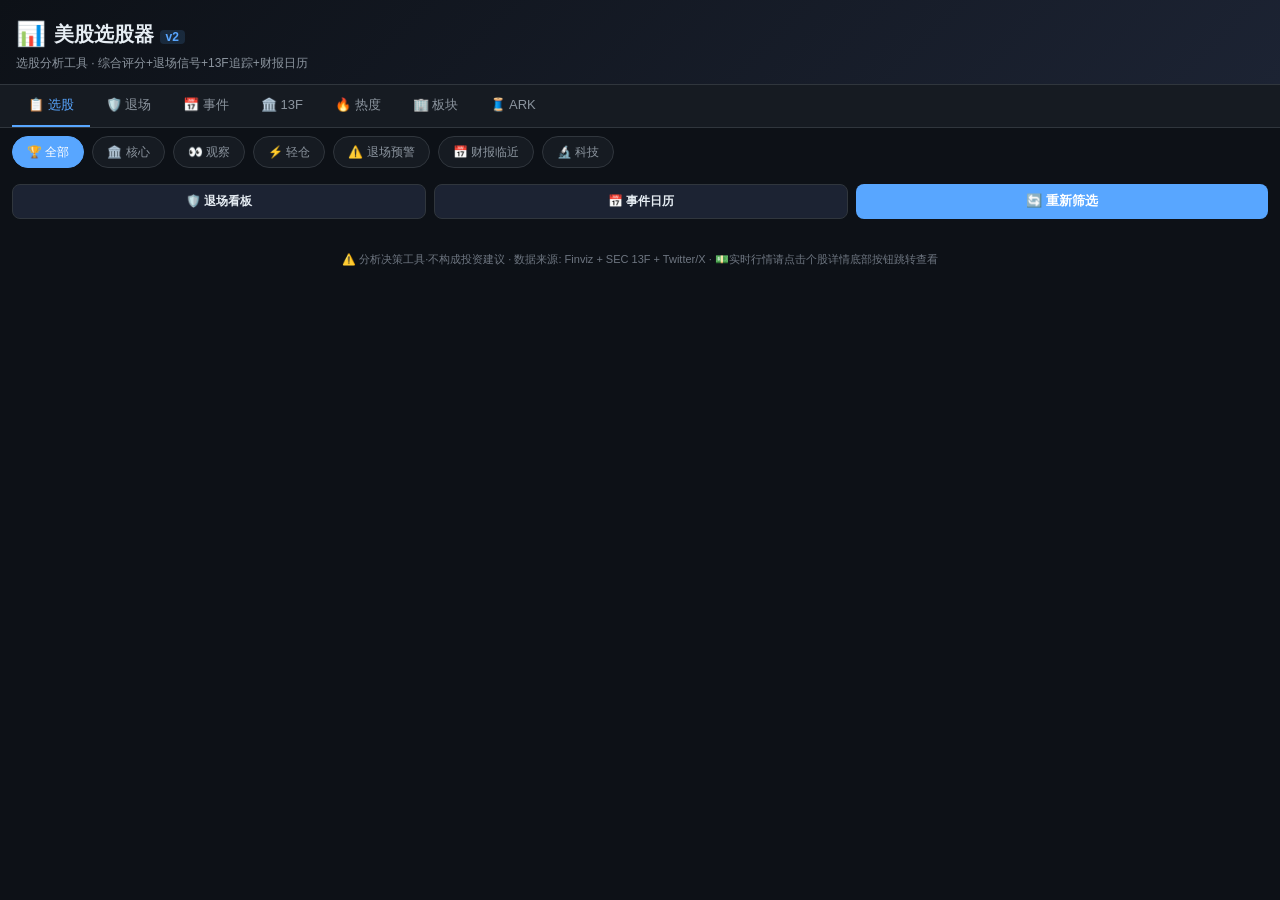
==== commit c9672502: "fix: 彻底删除SW缓存代码，版本号v=999强制刷新" ====
--- a/screener.html
+++ b/screener.html
@@ -3,13 +3,13 @@
 <head>
   <meta charset="UTF-8">
   <meta name="viewport" content="width=device-width, initial-scale=1.0, maximum-scale=1.0, user-scalable=no">
-  <title>美股选股器 v2</title>
+  <title>美股选股器</title>
   <link rel="manifest" href="manifest.json">
   <meta name="apple-mobile-web-app-capable" content="yes">
   <meta name="apple-mobile-web-app-status-bar-style" content="black-translucent">
   <meta name="apple-mobile-web-app-title" content="选股器">
   <link rel="apple-touch-icon" href="icon-192.png">
-  <link rel="stylesheet" href="screener-style.css?v=3.0.0">
+  <link rel="stylesheet" href="screener-style.css?v=999">
   <style>
     /* v2 新增样式 */
     .exit-banner {
@@ -149,43 +149,10 @@
   ⚠️ 分析决策工具·不构成投资建议 · 数据来源: Finviz + SEC 13F + Twitter/X · 💵实时行情请点击个股详情底部按钮跳转查看
 </div>
 
-<script src="screener-data.js?v=4.0.0"></script>
+<script src="screener-data.js?v=999"></script>
 <script>
-// 清除所有旧Service Worker，确保加载最新版
-if ('serviceWorker' in navigator) {
-  navigator.serviceWorker.getRegistrations().then(regs => {
-    regs.forEach(r => r.unregister());
-  });
-}}
-if ('serviceWorker' in navigator) {
-  navigator.serviceWorker.register('sw.js').then(reg => {
-    console.log('[SW] 注册成功');
-    
-    // 监听版本更新
-    reg.addEventListener('updatefound', () => {
-      const newWorker = reg.installing;
-      newWorker.addEventListener('statechange', () => {
-        if (newWorker.state === 'installed' && navigator.serviceWorker.controller) {
-          // 新版本已下载
-          if (confirm('📊 选股器有新版本可用！是否立即刷新应用？')) {
-            newWorker.postMessage({ type: 'SKIP_WAITING' });
-            window.location.reload();
-          }
-        }
-      });
-    });
-  }).catch(() => {});
-  
-  // 监听来自SW的消息
-  navigator.serviceWorker.addEventListener('message', event => {
-    if (event.data && event.data.type === 'VERSION_RESPONSE') {
-      const ver = event.data.data;
-      console.log('[SW] 服务器版本:', ver.version);
-    }
-  });
-}
 // ========================================
-// 美股选股器 v2.0 - 主程序
+// 美股选股器 - 主程序
 // ========================================
 
 let currentFilter = 'all';
@@ -450,6 +417,11 @@
   let html = `<div class="section-title">🏛️ 13F大佬持仓 <span class="badge">2026-Q1</span></div>
   <div class="card" style="font-size:12px; margin-bottom:8px">
     来源：SEC 13F filings · 显示最新季度增减持TOP股票及金额
+    <div style="margin-top:6px; display:flex; gap:6px; flex-wrap:wrap">
+      <span style="font-size:11px; color:#58a6ff; cursor:pointer" onclick="window.open('https://whalewisdom.com/filer/situational-awareness-lp','_blank')">🐋 WhaleWisdom →</span>
+      <span style="font-size:11px; color:#58a6ff; cursor:pointer" onclick="window.open('https://quiverquant.com/institutions/Situational-Awareness-LP/','_blank')">📊 QuiverQuant →</span>
+      <span style="font-size:11px; color:#58a6ff; cursor:pointer" onclick="window.open('https://sec.gov/edgar/search/','_blank')">🏛️ SEC EDGAR →</span>
+    </div>
   </div>`;
   
   Object.values(HEDGE_FUND_13F).forEach(f => {
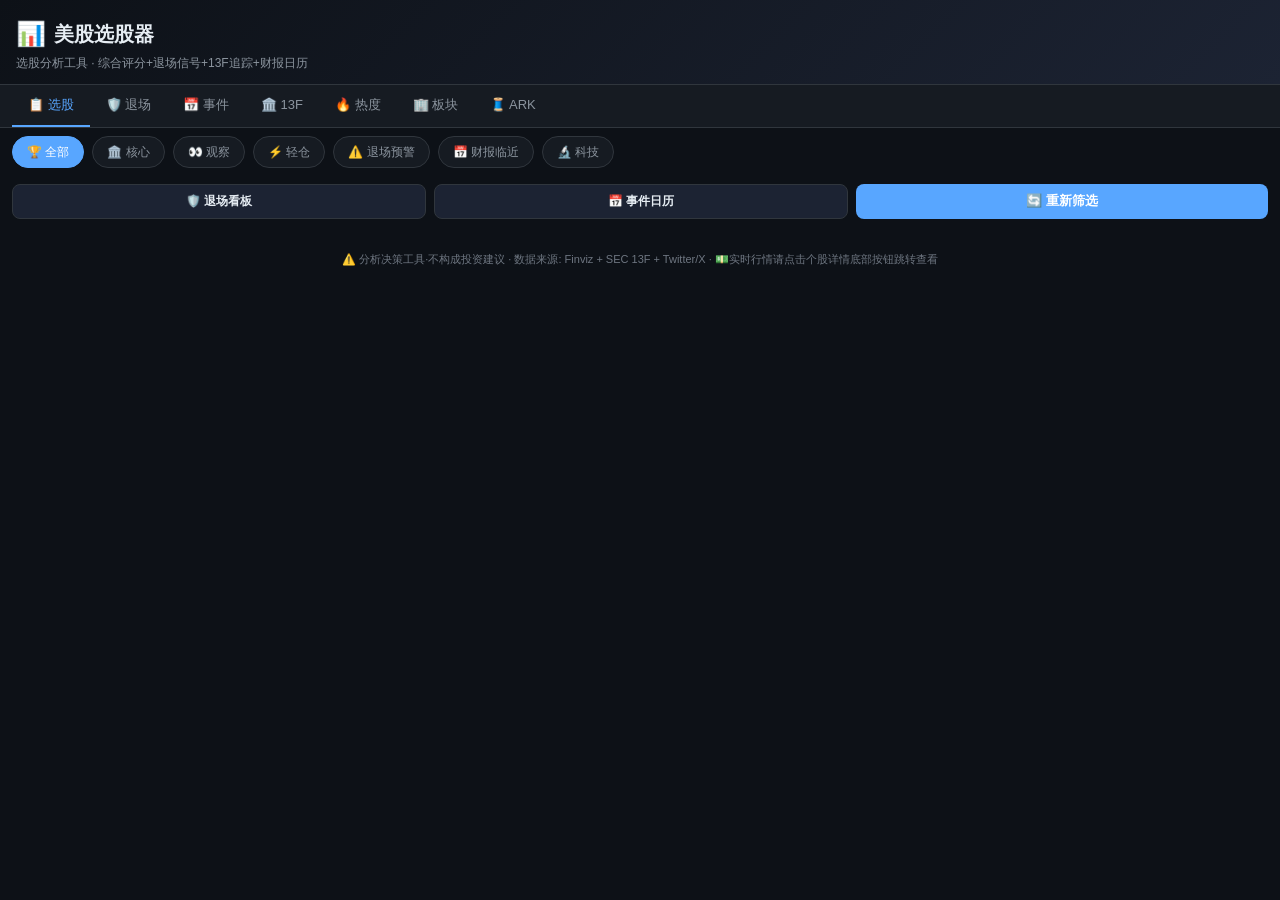
==== commit e142e748: "fix: 去掉导航栏v2标签" ====
--- a/screener.html
+++ b/screener.html
@@ -102,7 +102,7 @@
 <header class="app-header">
   <div class="app-title">
     <span class="icon">📊</span>
-    <span>美股选股器 <span style="font-size:12px; color:#58a6ff; background:rgba(88,166,255,0.15); padding:0 6px; border-radius:4px">v2</span></span>
+    <span>美股选股器</span>
   </div>
   <div class="app-subtitle">选股分析工具 · 综合评分+退场信号+13F追踪+财报日历</div>
 </header>
